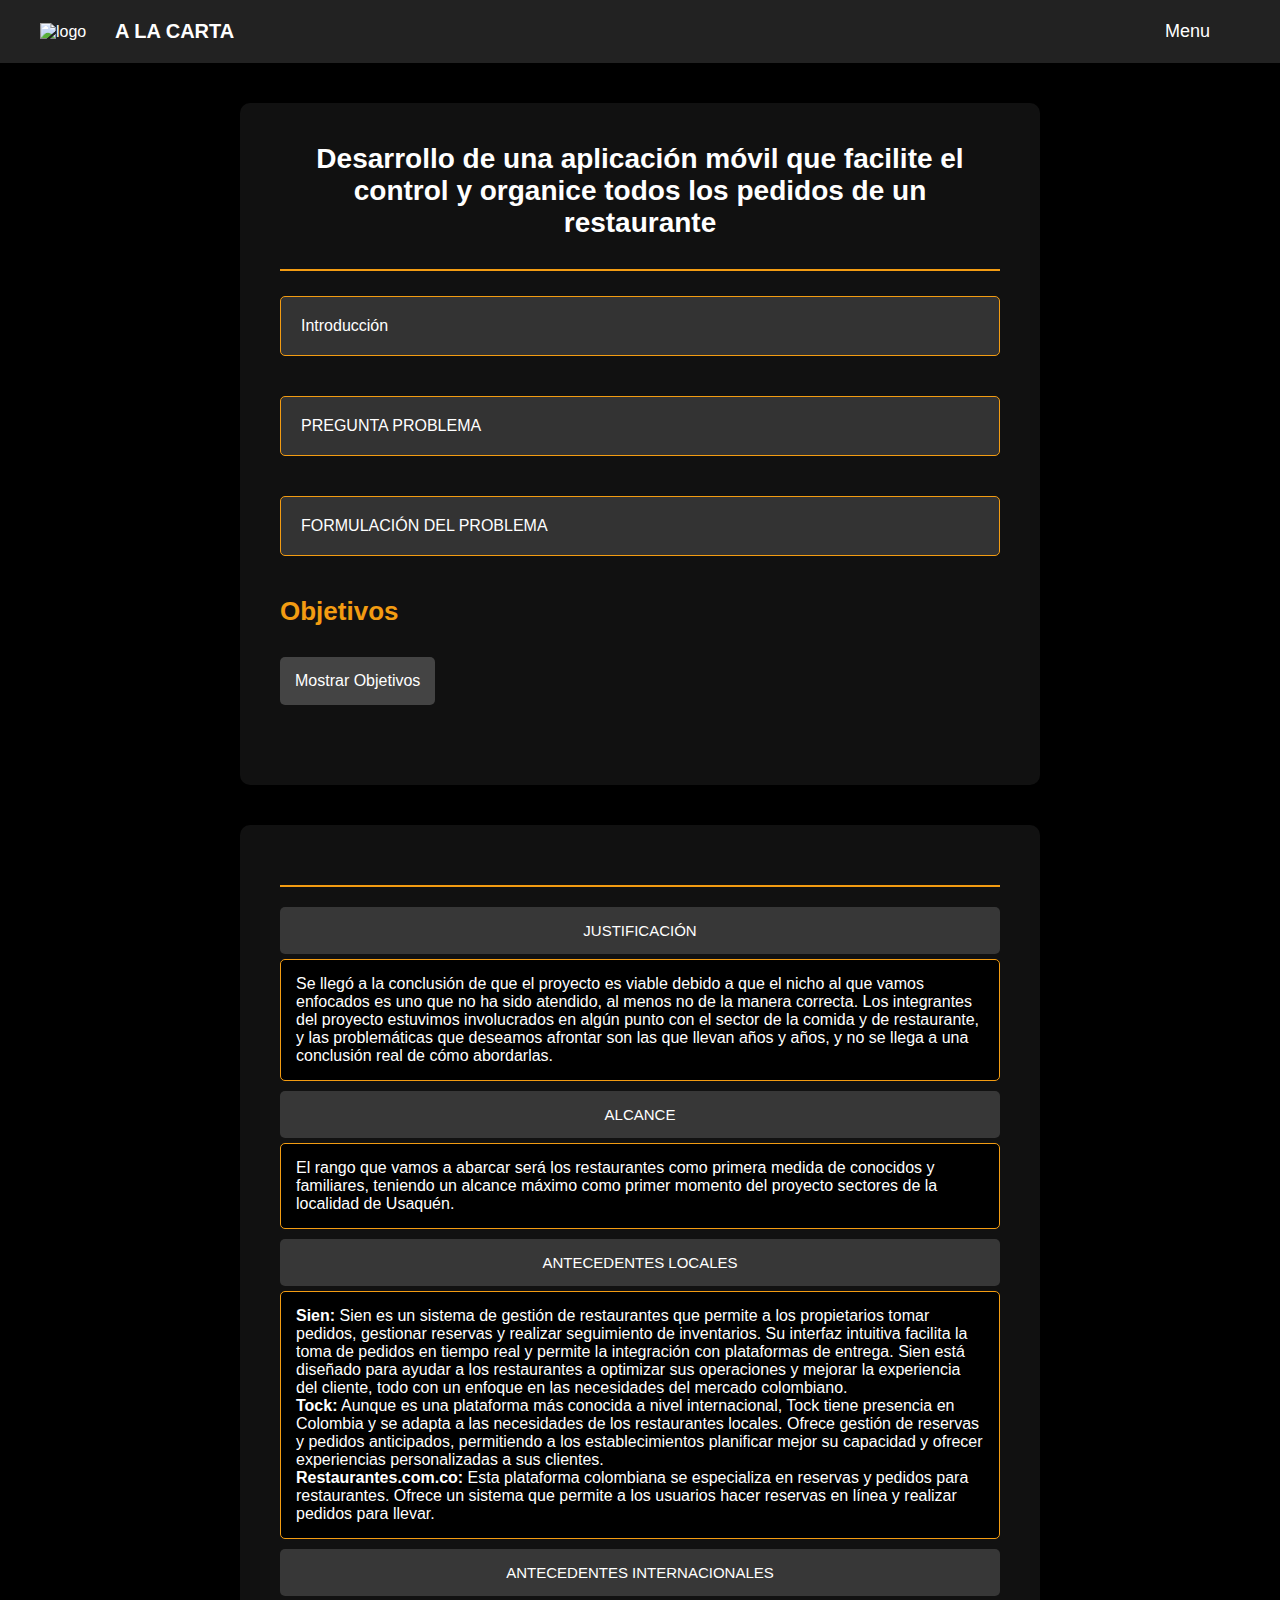
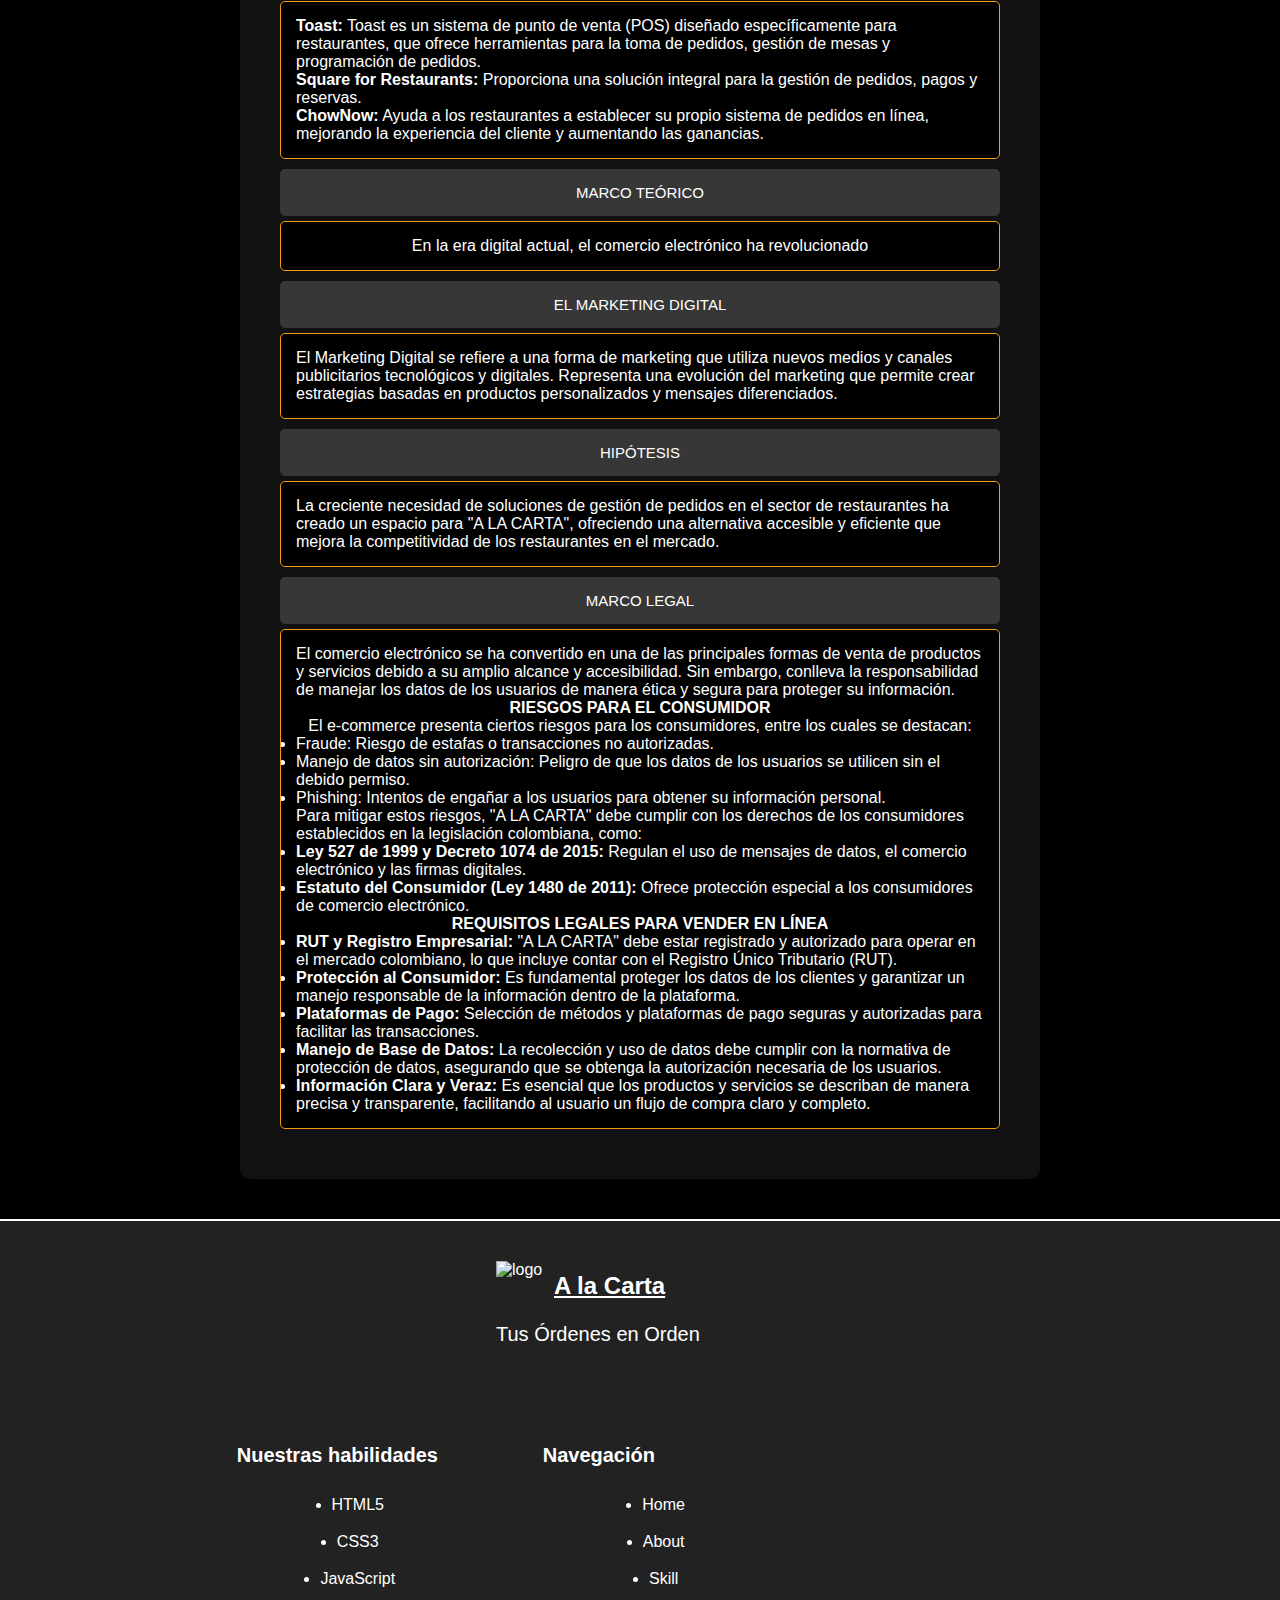
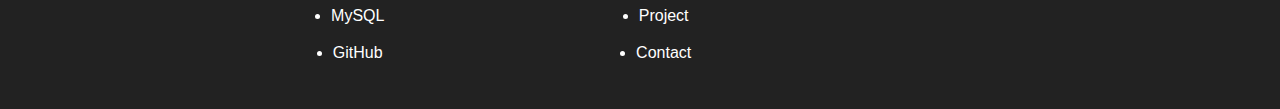
==== pagina1.html @ a99ce6ef "Add files via upload" ====
<!DOCTYPE html>
<html lang="es">
<head>
    <meta charset="UTF-8">
    <meta name="viewport" content="width=device-width, initial-scale=1.0">
    <link rel="icon" href="assets/A la carta.png">
    <link rel="stylesheet" href="style1.css">

    <title>Primer Semestre - A LA CARTA</title>
</head>
<body>
    <header>
        <div class="logo">
            <img src="assets/A la carta.png" alt="logo">
            <a href="/">A LA CARTA</a>
        </div>
        <nav>
            <a href="#" id="menu" onclick="toggleMenu()">Menu</a>
            <div id="nav-mobile" style="display: none;">
                <a href="#" id="close-mobile" onclick="toggleMenu()">Cerrar</a>
                <a href="/">Inicio</a>
                <a href="pagina1.html">Primer Semestre</a>
                <a href="pagina2.html">Segundo Semestre</a>
                <a href="pagina3.html">Tercer Semestre</a>
                <a href="pagina4.html">Cuarto Semestre</a>
            </div>
        </nav>
    </header>
    <main class="main-content">
        <h1 class="elegant-title">Desarrollo de una aplicación móvil que facilite el control y organice todos los pedidos de un restaurante</h1>
        <hr class="separator">
        
        <div class="square" onclick="showModal('Introducción', 'A partir de nuestra experiencia como usuarios frecuentes de restaurantes, hemos visto una problemática que es poco atendida y consideramos que sucede a nivel general, desde empresas pequeñas hasta grandes, y es la falta de organización con el proceso de los pedidos. Decidimos crear una aplicación que dé control y orden al proceso desde la toma de pedido autónomo por el cliente, agendándolo en fila, dando un control del despacho, informando a todos los clientes su tiempo estimado de entrega de su plato.')">
            <p>Introducción</p>
        </div>

        <div class="square" onclick="showModal('Pregunta Problema', '¿Puede una Aplicación móvil colaborar en la organización y eficacia de los trabajadores de un restaurante?')">
            <p>PREGUNTA PROBLEMA</p>
        </div>

        <div class="square" onclick="showModal('FORMULACIÓN DEL PROBLEMA', 'Como primera medida, queremos que el desarrollo de esta Aplicación pueda no solo ayudar a los meseros, sino a toda la organización de los restaurantes, generando una coordinación de la información y un control de todo el proceso para que puedan enfocar sus esfuerzos en generar un mejor servicio.')">
            <p>FORMULACIÓN DEL PROBLEMA</p>
        </div>
        
        <div class="objectives">
            <h2>Objetivos</h2>
            <div class="dropdown">
                <button class="dropbtn">Mostrar Objetivos</button>
                <div class="dropdown-content">
                    <div class="dropdown-section">
                        <h3>Objetivos Generales</h3>
                        <ul>
                            <li onclick="showModal('Objetivo 1', 'Crear una plataforma que facilite la interacción entre usuarios y restaurantes, adaptándose a las necesidades específicas de ambos grupos.')">Desarrollar una aplicación web de gestión de pedidos</li>
                            <li onclick="showModal('Objetivo 2', 'Realizar un análisis exhaustivo de las expectativas y requerimientos de los usuarios y restaurantes para asegurar que la aplicación cumpla con sus demandas y mejore la experiencia de uso.')">Investigar y entender las necesidades del mercado</li>
                            <li onclick="showModal('Objetivo 3', 'Fomentar la interacción entre clientes y restaurantes, permitiendo que los usuarios dejen comentarios, valoraciones y recomendaciones, así como que los restaurantes respondan y se adapten a las necesidades de sus clientes.')">Fomentar la interacción entre clientes y restaurantes</li>
                            <li onclick="showModal('Objetivo 4', 'Desarrollar funcionalidades que permitan a los usuarios personalizar sus pedidos según sus preferencias y necesidades dietéticas, mejorando la satisfacción del cliente.')">Ofrecer Opciones de Personalización</li>
                            <li onclick="showModal('Objetivo 5', 'Integrar métodos de pago seguros y diversos para facilitar las transacciones y brindar confianza a los usuarios al realizar sus pedidos.')">Integrar Métodos de Pago</li>
                        </ul>
                    </div>
                    <div class="dropdown-section">
                        <h3>Objetivos Específicos</h3>
                        <ul>
                            <li onclick="showModal('Específico 1', 'Investigar las necesidades de los usuarios y restaurantes para crear una aplicación que se adapte a sus requerimientos.')">Investigación de Necesidades</li>
                            <li onclick="showModal('Específico 2', 'Definir la base de datos que se usara en la base de datos y crearla.')">Desarrollo de Prototipos</li>
                            <li onclick="showModal('Específico 3', 'Crear el mockup de la aplicacion web.')">Sistema de Gestión de Pedidos</li>
                            <li onclick="showModal('Específico 4', 'Realizar la documentación necesaria para la correcta planeación del proyecto.')">Campañas de Marketing</li>
                        </ul>
                    </div>
                </div>
            </div>
        </div>
    </main>
    <main class="main-content">
        <hr class="separator">
    
        <div class="accordion">
            <button class="accordion-button" onclick="toggleAccordion(this)">JUSTIFICACIÓN</button>
            <div class="accordion-content">
                <p>Se llegó a la conclusión de que el proyecto es viable debido a que el nicho al que vamos enfocados es uno que no ha sido atendido, al menos no de la manera correcta. Los integrantes del proyecto estuvimos involucrados en algún punto con el sector de la comida y de restaurante, y las problemáticas que deseamos afrontar son las que llevan años y años, y no se llega a una conclusión real de cómo abordarlas.</p>
            </div>
        </div>
    
        <div class="accordion">
            <button class="accordion-button" onclick="toggleAccordion(this)">ALCANCE</button>
            <div class="accordion-content">
                <p>El rango que vamos a abarcar será los restaurantes como primera medida de conocidos y familiares, teniendo un alcance máximo como primer momento del proyecto sectores de la localidad de Usaquén.</p>
            </div>
        </div>
    
        <div class="accordion">
            <button class="accordion-button" onclick="toggleAccordion(this)">ANTECEDENTES LOCALES</button>
            <div class="accordion-content">
                <p><strong>Sien:</strong> Sien es un sistema de gestión de restaurantes que permite a los propietarios tomar pedidos, gestionar reservas y realizar seguimiento de inventarios. Su interfaz intuitiva facilita la toma de pedidos en tiempo real y permite la integración con plataformas de entrega. Sien está diseñado para ayudar a los restaurantes a optimizar sus operaciones y mejorar la experiencia del cliente, todo con un enfoque en las necesidades del mercado colombiano.</p>
                <p><strong>Tock:</strong> Aunque es una plataforma más conocida a nivel internacional, Tock tiene presencia en Colombia y se adapta a las necesidades de los restaurantes locales. Ofrece gestión de reservas y pedidos anticipados, permitiendo a los establecimientos planificar mejor su capacidad y ofrecer experiencias personalizadas a sus clientes.</p>
                <p><strong>Restaurantes.com.co:</strong> Esta plataforma colombiana se especializa en reservas y pedidos para restaurantes. Ofrece un sistema que permite a los usuarios hacer reservas en línea y realizar pedidos para llevar.</p>
            </div>
        </div>
    
        <div class="accordion">
            <button class="accordion-button" onclick="toggleAccordion(this)">ANTECEDENTES INTERNACIONALES</button>
            <div class="accordion-content">
                <p><strong>Toast:</strong> Toast es un sistema de punto de venta (POS) diseñado específicamente para restaurantes, que ofrece herramientas para la toma de pedidos, gestión de mesas y programación de pedidos.</p>
                <p><strong>Square for Restaurants:</strong> Proporciona una solución integral para la gestión de pedidos, pagos y reservas.</p>
                <p><strong>ChowNow:</strong> Ayuda a los restaurantes a establecer su propio sistema de pedidos en línea, mejorando la experiencia del cliente y aumentando las ganancias.</p>
            </div>
        </div>
    
        <div class="accordion">
            <button class="accordion-button" onclick="toggleAccordion(this)">MARCO TEÓRICO</button>
            <div class="accordion-content">
                <p>En la era digital actual, el comercio electrónico ha revolucionado
                </div>
            </div>
        
            <div class="accordion">
                <button class="accordion-button" onclick="toggleAccordion(this)">EL MARKETING DIGITAL</button>
                <div class="accordion-content">
                    <p>El Marketing Digital se refiere a una forma de marketing que utiliza nuevos medios y canales publicitarios tecnológicos y digitales. Representa una evolución del marketing que permite crear estrategias basadas en productos personalizados y mensajes diferenciados.</p>
                </div>
            </div>
        
            <div class="accordion">
                <button class="accordion-button" onclick="toggleAccordion(this)">HIPÓTESIS</button>
                <div class="accordion-content">
                    <p>La creciente necesidad de soluciones de gestión de pedidos en el sector de restaurantes ha creado un espacio para "A LA CARTA", ofreciendo una alternativa accesible y eficiente que mejora la competitividad de los restaurantes en el mercado.</p>
                </div>
            </div>
            
            <div class="accordion">
                <button class="accordion-button" onclick="toggleAccordion(this)">MARCO LEGAL</button>
                <div class="accordion-content">
                    <p>El comercio electrónico se ha convertido en una de las principales formas de venta de productos y servicios debido a su amplio alcance y accesibilidad. Sin embargo, conlleva la responsabilidad de manejar los datos de los usuarios de manera ética y segura para proteger su información.</p>
                    <h4>RIESGOS PARA EL CONSUMIDOR</h4>
                    <p>El e-commerce presenta ciertos riesgos para los consumidores, entre los cuales se destacan:</p>
                    <ul>
                        <li>Fraude: Riesgo de estafas o transacciones no autorizadas.</li>
                        <li>Manejo de datos sin autorización: Peligro de que los datos de los usuarios se utilicen sin el debido permiso.</li>
                        <li>Phishing: Intentos de engañar a los usuarios para obtener su información personal.</li>
                    </ul>
                    <p>Para mitigar estos riesgos, "A LA CARTA" debe cumplir con los derechos de los consumidores establecidos en la legislación colombiana, como:</p>
                    <ul>
                        <li><strong>Ley 527 de 1999 y Decreto 1074 de 2015:</strong> Regulan el uso de mensajes de datos, el comercio electrónico y las firmas digitales.</li>
                        <li><strong>Estatuto del Consumidor (Ley 1480 de 2011):</strong> Ofrece protección especial a los consumidores de comercio electrónico.</li>
                    </ul>
                    <h4>REQUISITOS LEGALES PARA VENDER EN LÍNEA</h4>
                    <ul>
                        <li><strong>RUT y Registro Empresarial:</strong> "A LA CARTA" debe estar registrado y autorizado para operar en el mercado colombiano, lo que incluye contar con el Registro Único Tributario (RUT).</li>
                        <li><strong>Protección al Consumidor:</strong> Es fundamental proteger los datos de los clientes y garantizar un manejo responsable de la información dentro de la plataforma.</li>
                        <li><strong>Plataformas de Pago:</strong> Selección de métodos y plataformas de pago seguras y autorizadas para facilitar las transacciones.</li>
                        <li><strong>Manejo de Base de Datos:</strong> La recolección y uso de datos debe cumplir con la normativa de protección de datos, asegurando que se obtenga la autorización necesaria de los usuarios.</li>
                        <li><strong>Información Clara y Veraz:</strong> Es esencial que los productos y servicios se describan de manera precisa y transparente, facilitando al usuario un flujo de compra claro y completo.</li>
                    </ul>
                </div>
            </div>
        </main>
    
        <script>
            // Función para alternar la visibilidad del acordeón
            function toggleAccordion(button) {
                var content = button.nextElementSibling; // Obtiene el siguiente elemento (contenido)
                // Cambia el estilo de visualización
                if (content.style.display === "block") {
                    content.style.display = "none"; // Ocultar si está visible
                } else {
                    content.style.display = "block"; // Mostrar si está oculto
                }
            }
        </script>

    <!-- Modal -->
    <div id="myModal" class="modal">
        <div class="modal-content">
            <span class="close" onclick="closeModal()">&times;</span>
            <h2 id="modal-title"></h2>
            <p id="modal-content"></p>
        </div>
    </div>

    <script>
        // Función para alternar la visibilidad del menú móvil
        function toggleMenu() {
            var navMobile = document.getElementById("nav-mobile");
            navMobile.style.display = navMobile.style.display === "block" ? "none" : "block";
        }

        // Función para alternar la visibilidad del dropdown de objetivos generales
        function toggleDropdown() {
            var dropdownContent = document.getElementById("dropdown-content");
            dropdownContent.style.display = dropdownContent.style.display === "block" ? "none" : "block";
        }

        // Función para alternar la visibilidad del dropdown de objetivos específicos
        function toggleSpecificDropdown() {
            var dropdownContent = document.getElementById("dropdown-specific-content");
            dropdownContent.style.display = dropdownContent.style.display === "block" ? "none" : "block";
        }

        // Función para mostrar la ventana modal con el contenido especificado
        function showModal(title, content) {
            var modal = document.getElementById("myModal");
            var modalTitle = document.getElementById("modal-title");
            var modalContent = document.getElementById("modal-content");

            modal.style.display = "block"; // Mostrar la modal
            modalTitle.innerText = title; // Establecer el título de la modal
            modalContent.innerText = content; // Establecer el contenido de la modal
        }

        // Función para cerrar la ventana modal
        function closeModal() {
            var modal = document.getElementById("myModal");
            modal.style.display = "none"; // Ocultar la modal
        }

        // Cerrar la modal cuando se hace clic fuera de ella
        window.onclick = function(event) {
            var modal = document.getElementById("myModal");
            if (event.target === modal) {
                closeModal();
            }
        };

        // Cerrar la modal cuando se presiona la tecla 'Esc'
        window.onkeydown = function(event) {
            if (event.key === "Escape") {
                closeModal();
            }
        };
    </script>
     <script>
        // Función para alternar la visibilidad del acordeón
        function toggleAccordion(button) {
            var content = button.nextElementSibling; // Obtiene el siguiente elemento (contenido)
            // Cambia el estilo de visualización
            if (content.style.display === "block") {
                content.style.display = "none"; // Ocultar si está visible
            } else {
                content.style.display = "block"; // Mostrar si está oculto
            }
        }
    </script>
    </script>
    <footer>
        <div class="container">
            <div class="profile">
                <div class="logo">
                    <img src="assets/A la carta.png" alt="logo" />
                    <a href="#">A la Carta</a>
                </div>
                <p>Tus Órdenes en Orden</p>
                <div class="whatsapp">
                    <a href="https://wa.me/tu_numero_de_whatsapp" target="_blank">
                        <box-icon color="#fff" type="logo" name="whatsapp" size="50px"></box-icon>
                    </a>
                </div>
            </div>
      
            <div class="link-container">
                <div class="information">
                    <h1>Nuestras habilidades</h1>
                    <ul>
                        <li>HTML5</li>
                        <li>CSS3</li>
                        <li>JavaScript</li>
                        <li>MySQL</li>
                        <li>GitHub</li>
                    </ul>
                </div>
      
                <div class="navigation">
                    <h1>Navegación</h1>
                    <ul>
                        <li><a href="#">Home</a></li>
                        <li><a href="#">About</a></li>
                        <li><a href="#">Skill</a></li>
                        <li><a href="#">Project</a></li>
                        <li><a href="#">Contact</a></li>
                    </ul>
                </div>
            </div>
        </div>
      </footer>
</body>
</html>
---- style1.css ----
/* Reset de márgenes y paddings */
* {
    margin: 0;
    padding: 0;
    box-sizing: border-box;
}

body {
    cursor: url('assets/gam1564.cur'), pointer;
    font-family: Arial, sans-serif;
    background-color: #000; /* Fondo negro */
    color: #fff; /* Texto blanco */
}

/* Estilo del encabezado */
header {
    background-color: #222; /* Fondo oscuro para el encabezado */
    padding: 20px 40px; /* Aumentar el padding */
    display: flex;
    justify-content: space-between;
    align-items: center;
}

.logo img {
    height: 50px; /* Ajusta el tamaño del logo */
}

nav a {
    color: #fff;
    text-decoration: none;
    margin: 0 30px; /* Aumentar el espacio horizontal entre los enlaces del menú */
    font-size: 18px; /* Aumentar el tamaño de la fuente */
    transition: color 0.3s;
}

nav a:hover {
    color: #f39c12; /* Color al pasar el mouse */
}

/* Estilo del contenido principal */
.main-content {
    padding: 40px; /* Aumentar el padding del contenido principal */
    max-width: 800px; /* Ancho máximo */
    margin: 40px auto; /* Centrar el contenido */
    background-color: #111; /* Fondo más claro para el contenido principal */
    border-radius: 10px; /* Bordes redondeados */
    box-shadow: 0 4px 20px rgba(0, 0, 0, 0.5); /* Sombra para el contenido principal */
}

.elegant-title {
    font-size: 28px; /* Aumentar el tamaño de la fuente del título */
    margin-bottom: 30px; /* Aumentar el margen inferior */
    text-align: center;
}

.separator {
    border: 1px solid #f39c12; /* Línea de separación */
    margin: 30px 0; /* Aumentar el margen vertical */
}

/* Estilo de los cuadros */
.square {
    background-color: #333; /* Fondo gris oscuro */
    border: 1px solid #f39c12; /* Borde naranja */
    border-radius: 5px;
    padding: 20px; /* Aumentar el padding interno */
    margin: 25px 0; /* Aumentar el margen vertical entre los cuadros */
    cursor: pointer;
    transition: background-color 0.3s, transform 0.3s;
}

.square:hover {
    background-color: #444; /* Fondo más claro al pasar el mouse */
    transform: scale(1.02); /* Efecto de zoom */
}

/* Estilo de los objetivos */
.objectives {
    margin: 40px 0; /* Aumentar el margen vertical entre secciones de objetivos */
}

h2 {
    margin: 30px 0; /* Aumentar el margen vertical de los títulos */
    color: #f39c12; /* Color de los títulos */
    font-size: 26px; /* Aumentar el tamaño de la fuente del título */
}

/* Estilo del dropdown */
.dropbtn {
    background-color: #444; /* Fondo del botón */
    color: #fff; /* Color del texto */
    padding: 15px; /* Espaciado interno */
    border: none; /* Sin borde */
    border-radius: 5px; /* Bordes redondeados */
    cursor: pointer; /* Cambia el cursor al pasar el mouse */
    font-size: 16px; /* Tamaño de la fuente */
    transition: background-color 0.3s; /* Transición suave para el fondo */
}

.dropbtn:hover {
    background-color: #555; /* Fondo más claro al pasar el mouse */
}

.dropdown-content {
    display: none; /* Oculto por defecto */
    position: absolute; /* Posición absoluta */
    background-color: #333; /* Fondo del dropdown */
    min-width: 300px; /* Ancho mínimo para el dropdown */
    max-height: 300px; /* Establece un alto máximo */
    overflow-y: auto; /* Habilita el desplazamiento vertical */
    z-index: 20; /* Asegúrate de que el dropdown esté por encima del footer */
    padding: 10px; /* Padding interno */
    border-radius: 5px; /* Bordes redondeados */
}

/* Mostrar el dropdown al hacer hover */
.dropdown:hover .dropdown-content {
    display: block; /* Muestra el dropdown al hacer hover */
}

/* Estilo para las secciones dentro del dropdown */
.dropdown-section {
    margin-bottom: 10px; /* Espacio entre secciones */
}

.dropdown-section h3 {
    color: #f39c12; /* Color de los títulos de las secciones */
    font-size: 16px; /* Tamaño de la fuente */
    margin-bottom: 5px; /* Margen inferior para separar del contenido */
}

.dropdown-section ul {
    list-style-type: none; /* Sin viñetas */
    padding: 0; /* Sin padding */
}

.dropdown-section ul li {
    color: #fff; /* Color del texto */
    margin: 5px 0; /* Espacio entre los elementos de la lista */
    cursor: pointer; /* Cambia el cursor al pasar el mouse */
    transition: color 0.3s; /* Transición para el color */
}

.dropdown-section ul li:hover {
    color: #f39c12; /* Color al pasar el mouse */
}

/* Estilo del modal */
.modal {
    display: none; /* Oculto por defecto */
    position: fixed; /* Fijo en la pantalla */
    z-index: 1; /* Por encima de otros elementos */
    left: 0;
    top: 0;
    width: 100%; /* Full width */
    height: 100%; /* Full height */
    overflow: auto; /* Habilitar scroll si es necesario */
    background-color: rgba(0, 0, 0, 0.8); /* Fondo negro con opacidad */
}

.modal-content {
    background-color: #222; /* Fondo del contenido del modal */
    margin: 10% auto; /* Centramos verticalmente el modal */
    padding: 30px; /* Aumentar el padding del contenido del modal */
    border: 1px solid #f39c12; /* Borde del modal */
    width: 80%; /* Ancho del modal */
    border-radius: 10px; /* Bordes redondeados */
    box-shadow: 0 4px 20px rgba(0, 0, 0, 0.5); /* Sombra para el modal */
}

.close {
    color: #aaa; /* Color de la X de cerrar */
    float: right;
    font-size: 30px; /* Aumentar el tamaño de la X */
    font-weight: bold;
}

.close:hover,
.close:focus {
    color: #f39c12; /* Color al pasar el mouse */
    text-decoration: none;
    cursor: pointer;
}

/* Estilo del pie de página */
footer {
    display: flex;
    align-items: center;
    width: 100%;
    border-top: 2px solid #fff;
    padding: 40px 0; /* Aumentar el padding del pie de página */
    background-color: #222; /* Fondo oscuro para el pie de página */
}

footer .container {
    padding: 0 4rem; /* Añadir padding lateral */
    display: flex;
    flex-wrap: wrap;
    width: 100%;
    gap: 4rem; /* Espacio entre elementos del pie de página */
}

footer .container .profile {
    display: flex;
    flex-direction: column;
    gap: 12px; /* Aumentar el espacio entre elementos en el perfil */
    width: 25%;
}

footer .container .link-container {
    width: 70%;
    display: flex;
    gap: 4rem; /* Espacio entre secciones del pie de página */
}

footer .container .link-container .information,
footer .container .link-container .resource,
footer .container .link-container .navigation {
    display: flex;
    flex-direction: column;
    gap: 12px; /* Aumentar el espacio entre elementos en el pie de página */
    width: 30%;
}

footer .container .profile .logo {
    display: flex;
    align-items: center;
    gap: 8px; /* Espacio entre logo y texto */
}

footer .container .profile .logo img {
    width: 50px;
    height: 50px;
}

footer .container .profile .logo a {
    font-size: 24px;
    font-weight: bold;
    color: #fff;
}

footer .container .profile p {
    font-weight: 400;
    margin-bottom: 8px;
}

footer .container .profile .social-media-container {
    display: flex;
    gap: 12px; /* Espacio entre iconos de redes sociales */
}

footer .container .profile .social-media-container .social-media {
    cursor: pointer;
    width: 40px; /* Aumentar el tamaño de los iconos */
    height: 40px;
    padding: 8px; /* Aumentar el padding */
    border-radius: 50%;
    background-color: #191919;
    transition: transform 1s linear;
}

footer .container .profile .social-media-container .social-media:hover {
    transform: rotateY(360deg);
}

footer .container .link-container .information h1,
footer .container .link-container .resource h1,
footer .container .link-container .navigation h1 {
    font-size: 24px;
    font-weight: bold;
    color: #fff;
    height: 50px;
    display: flex;
    align-items: center;
}

footer .container .link-container .information ul,
footer .container .link-container .resource ul,
footer .container .link-container .navigation ul {
    display: flex;
    flex-direction: column;
    gap: 12px; /* Aumentar el espacio entre elementos de la lista */
}

footer .container .link-container .information ul li,
footer .container .link-container .resource ul li,
footer .container .link-container .navigation ul li {
    cursor: pointer;
}

footer .container .link-container .information ul li::after,
footer .container .link-container .resource ul li::after,
footer .container .link-container .navigation ul li::after {
    content: "";
    display: block;
    border-bottom: 3px solid #fff;
    width: 40%;
    transform: scaleX(0);
    transform-origin: right;
    transition: transform 0.6s linear;
    margin-top: 4px;
}

footer .container .link-container .information ul li:hover::after,
footer .container .link-container .resource ul li:hover::after,
footer .container .link-container .navigation ul li:hover::after {
    transform: scaleX(1);
    transform-origin: left;
    transition: transform 0.6s linear;
}

footer .container .link-container .information ul li a,
footer .container .link-container .resource ul li a,
footer .container .link-container .navigation ul li a {
    color: #fff;
    text-decoration: none;
    transition: color 0.3s; /* Transición para el color */
}

footer .container .link-container .information ul li a:hover,
footer .container .link-container .resource ul li a:hover,
footer .container .link-container .navigation ul li a:hover {
    color: #f39c12; /* Color al pasar el mouse */
}

/* Espaciado adicional para mejorar la separación visual */
.main-content, .square, .modal-content {
    margin-bottom: 40px; /* Aumentar el margen inferior */
}

/* Espaciado adicional en el pie de página */
footer {
    padding: 40px 0; /* Aumentar el padding superior e inferior */
}

/* Añadir espacio entre los elementos del pie de página */
footer .container .link-container .information,
footer .container .link-container .resource,
footer .container .link-container .navigation {
    gap: 16px; /* Aumentar el espacio entre elementos en el pie de página */
}

/* Aumentar el tamaño del texto en el pie de página */
footer .container .profile p,
footer .container .link-container .information h1,
footer .container .link-container .resource h1,
footer .container .link-container .navigation h1 {
    font-size: 20px; /* Aumentar el tamaño de la fuente */
}

/* Aumentar el tamaño de los íconos de redes sociales */
footer .container .profile .social-media-container .social-media {
    width: 45px; /* Aumentar el tamaño de los iconos */
    height: 45px;
}

/* Estilos para el acordeón */
.accordion-button {
    background-color: #c1c1c138; /* Color de fondo del botón */
    color: #fff; /* Color del texto */
    cursor: pointer;
    padding: 15px;
    width: 100%;
    border: none;
    text-align: left;
    outline: none;
    font-size: 15px;
    transition: background-color 0.4s;
    border-radius: 5px; /* Bordes redondeados */
    margin-bottom: 5px; /* Espacio entre botones */
}

.accordion-button:hover {
    background-color: #060606; /* Color de fondo al pasar el mouse */
}

.accordion-content {
    padding: 15px; /* Espaciado interno */
    display: none; /* Ocultar por defecto */
    overflow: hidden;
    background-color: #000000; /* Color de fondo del contenido */
    border: 1px solid #f39c12; /* Borde del contenido */
    border-radius: 5px; /* Bordes redondeados */
    margin-bottom: 10px; /* Espacio debajo del contenido */
}

/* Estilos adicionales para otros elementos si es necesario */
.separator {
    border: 1px solid #f39c12; /* Color de la línea separadora */
    margin: 20px 0; /* Margen vertical */
}

/* Centrar el contenido de los botones del acordeón */
.accordion-button {
    display: flex; /* Usar flexbox para centrar */
    justify-content: center; /* Centrar horizontalmente */
    align-items: center; /* Centrar verticalmente */
}

/* Centrar el contenido del modal */
.modal-content {
    display: flex; /* Usar flexbox para centrar */
    flex-direction: column; /* Alinear en columna */
    align-items: center; /* Centrar horizontalmente */
    justify-content: center; /* Centrar verticalmente */
}

/* Asegurar que el footer esté centrado */
footer .container {
    justify-content: center; /* Centrar los elementos en el footer */
}

/* Asegurar que los elementos del acordeón también estén centrados */
.accordion-content {
    display: flex; /* Usar flexbox para centrar */
    flex-direction: column; /* Alinear en columna */
    align-items: center; /* Centrar horizontalmente */
}

/* Asegurar que los enlaces en el footer estén centrados */
footer .container .link-container .information ul,
footer .container .link-container .resource ul,
footer .container .link-container .navigation ul {
    align-items: center; /* Centrar horizontalmente */
}

/* Asegurar que los títulos en el footer estén centrados */
footer .container .link-container .information h1,
footer .container .link-container .resource h1,
footer .container .link-container .navigation h1 {
    text-align: center; /* Centrar el texto */
}
/* Cursor personalizado para el botón principal */
header .logo {
    display: flex;
    justify-content: center;
    align-items: center;
  }
  
  header .logo img {
    height: 100%;
    width: 75px;
  }
  
  header .logo a {
    color: #fff;
    text-decoration: none;
    font-weight: bold;
    font-size: 20px;
  }
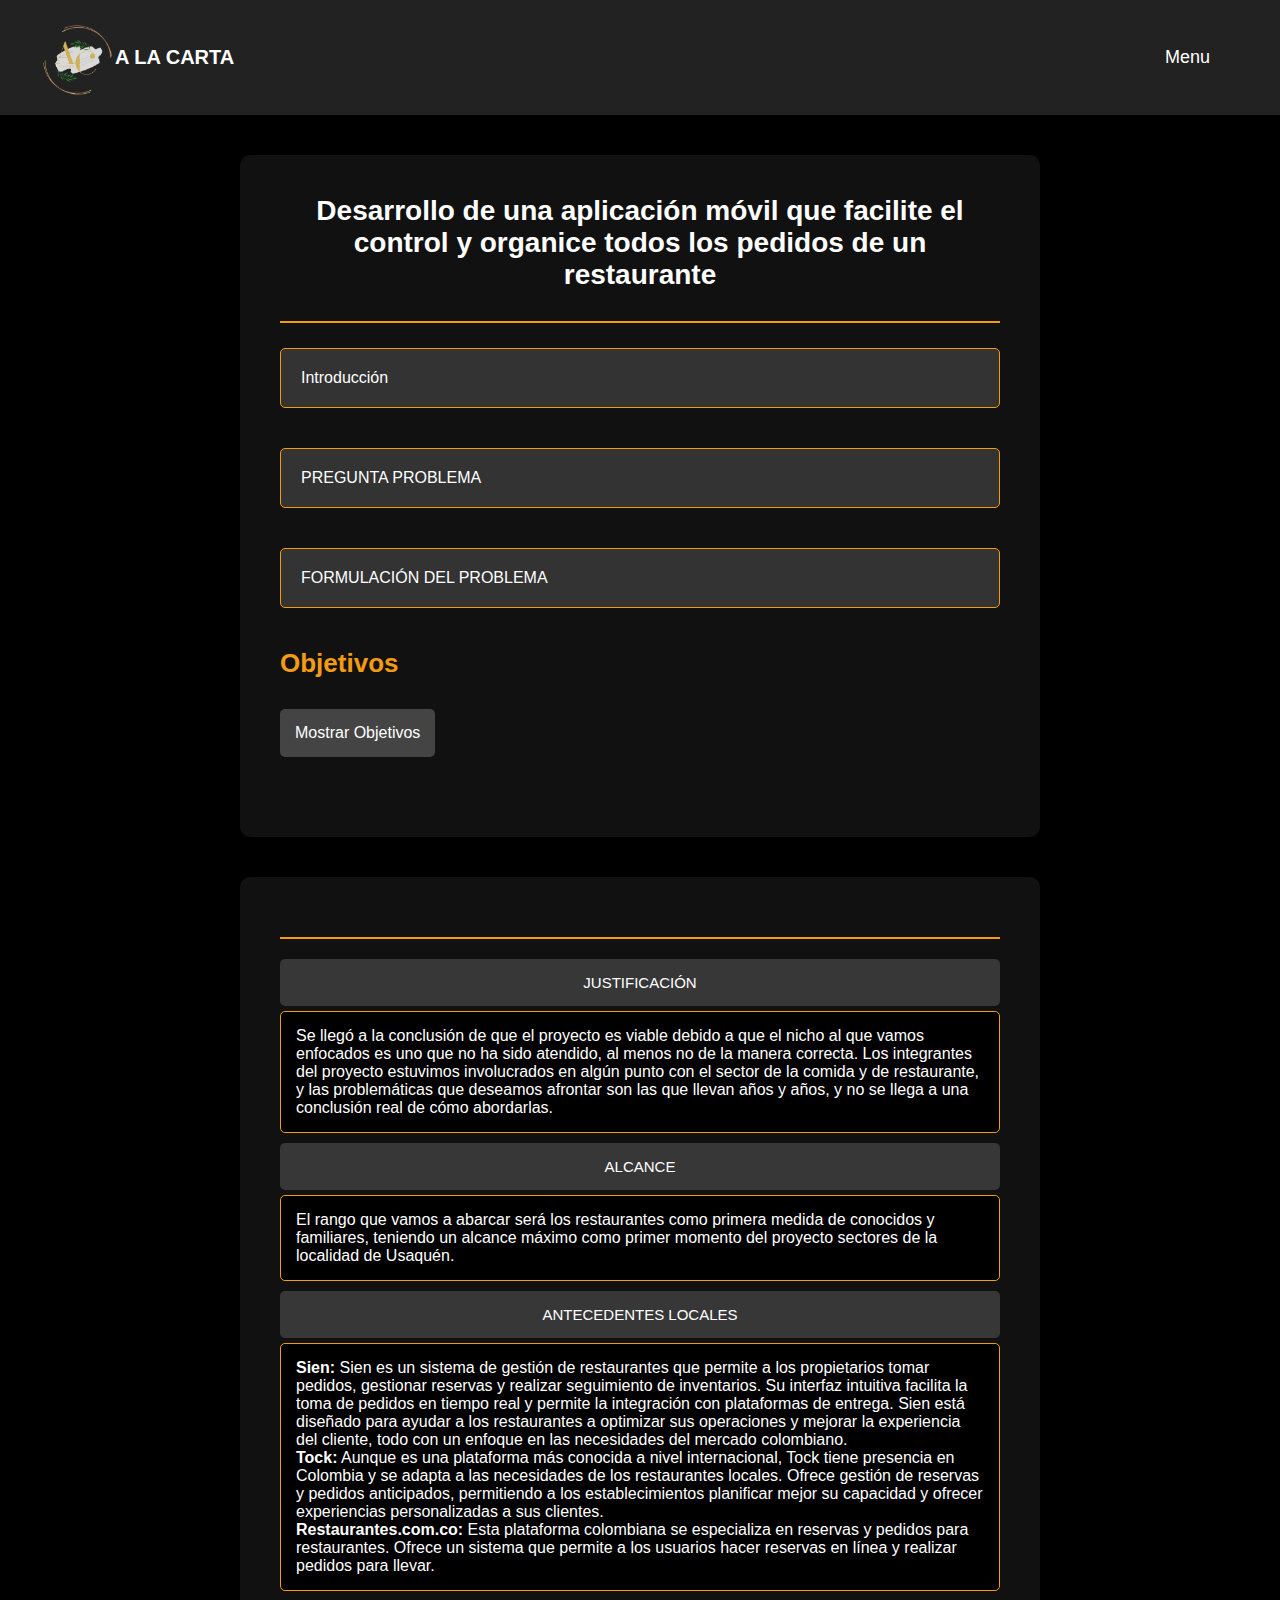
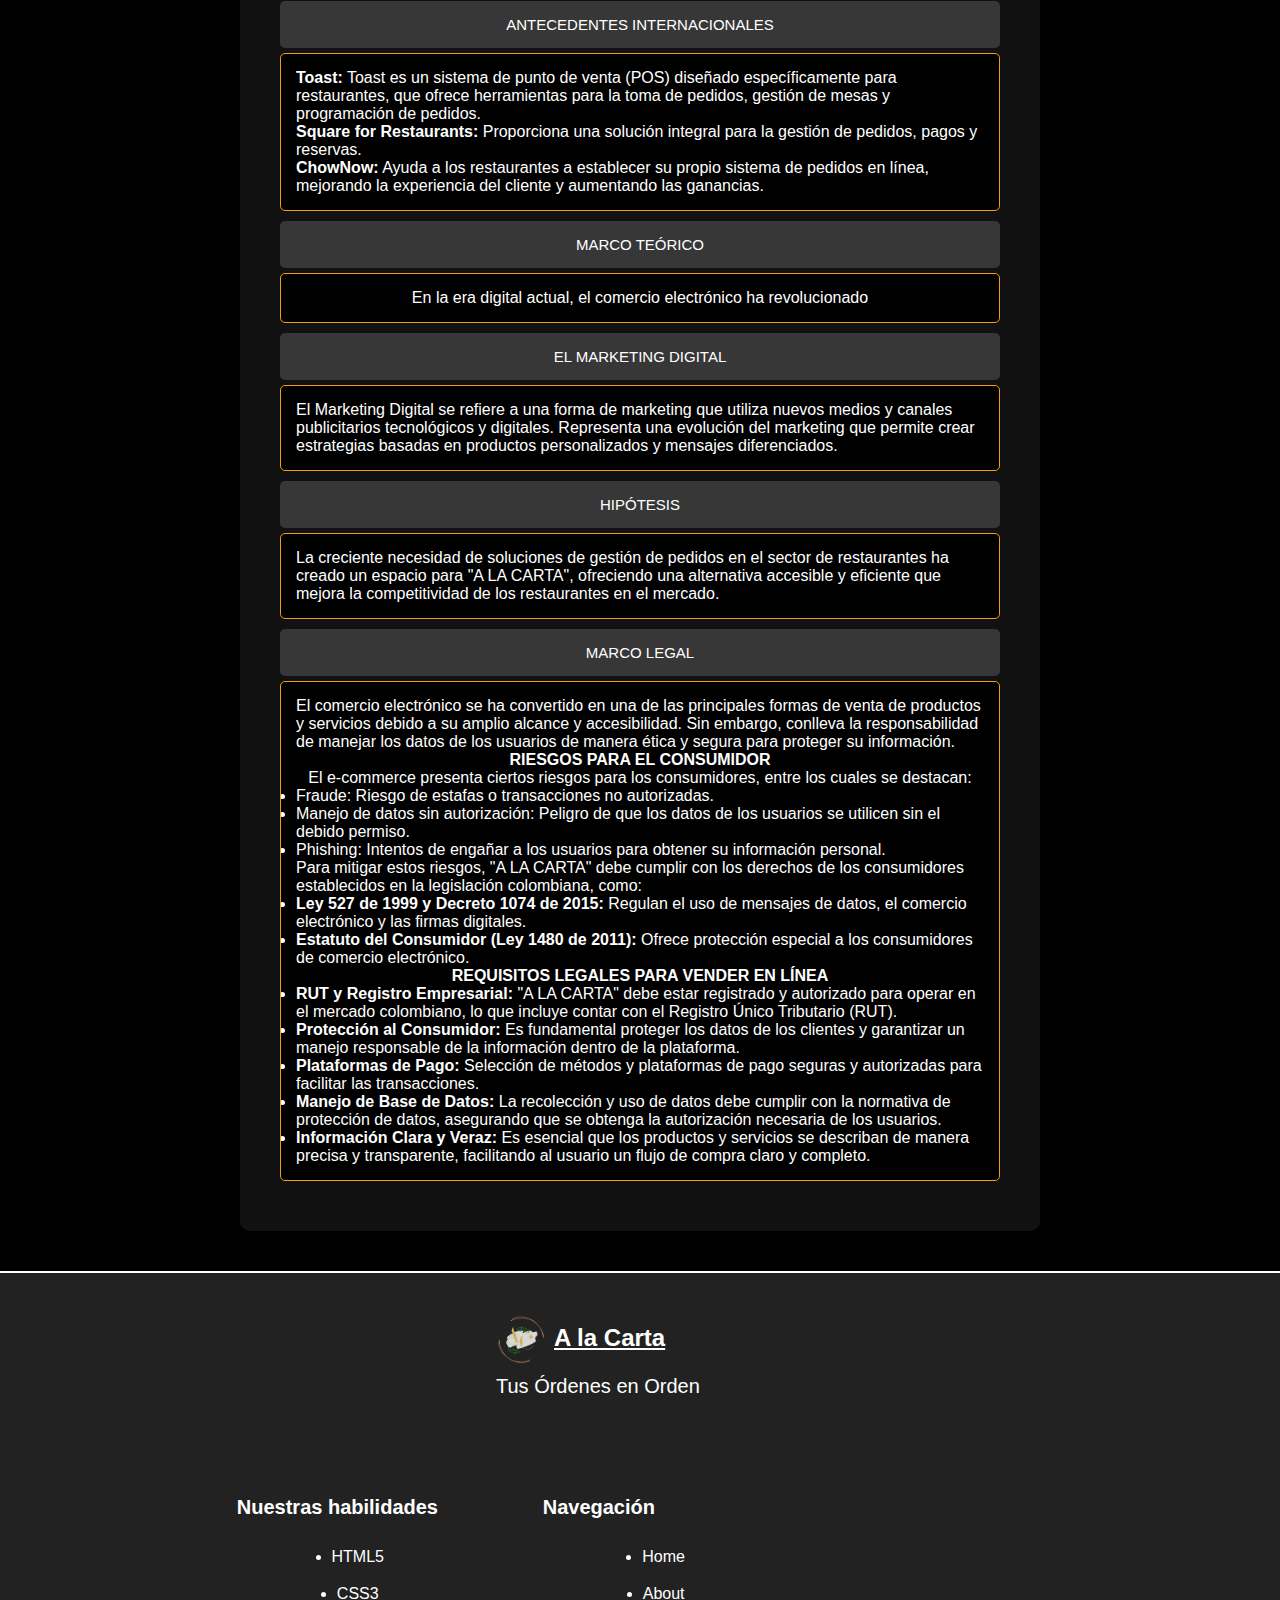
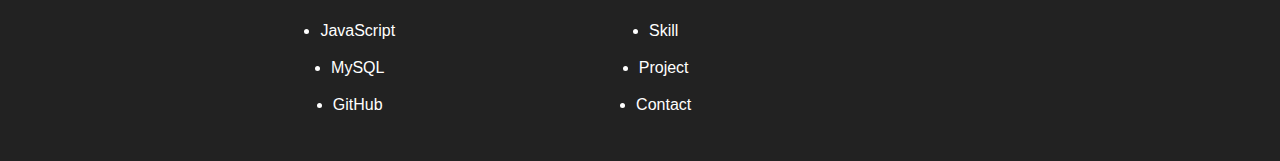
==== commit c9172ac0: "Update pagina1.html" ====
--- a/pagina1.html
+++ b/pagina1.html
@@ -3,7 +3,7 @@
 <head>
     <meta charset="UTF-8">
     <meta name="viewport" content="width=device-width, initial-scale=1.0">
-    <link rel="icon" href="assets/A la carta.png">
+    <link rel="icon" href="A la carta.png">
     <link rel="stylesheet" href="style1.css">
 
     <title>Primer Semestre - A LA CARTA</title>
@@ -11,14 +11,14 @@
 <body>
     <header>
         <div class="logo">
-            <img src="assets/A la carta.png" alt="logo">
-            <a href="/">A LA CARTA</a>
+            <img src="A la carta.png" alt="logo">
+            <a href="">A LA CARTA</a>
         </div>
         <nav>
             <a href="#" id="menu" onclick="toggleMenu()">Menu</a>
             <div id="nav-mobile" style="display: none;">
                 <a href="#" id="close-mobile" onclick="toggleMenu()">Cerrar</a>
-                <a href="/">Inicio</a>
+                <a href="">Inicio</a>
                 <a href="pagina1.html">Primer Semestre</a>
                 <a href="pagina2.html">Segundo Semestre</a>
                 <a href="pagina3.html">Tercer Semestre</a>
@@ -244,7 +244,7 @@
         <div class="container">
             <div class="profile">
                 <div class="logo">
-                    <img src="assets/A la carta.png" alt="logo" />
+                    <img src="/A la carta.png" alt="logo" />
                     <a href="#">A la Carta</a>
                 </div>
                 <p>Tus Órdenes en Orden</p>
@@ -281,4 +281,4 @@
         </div>
       </footer>
 </body>
-</html>+</html>
